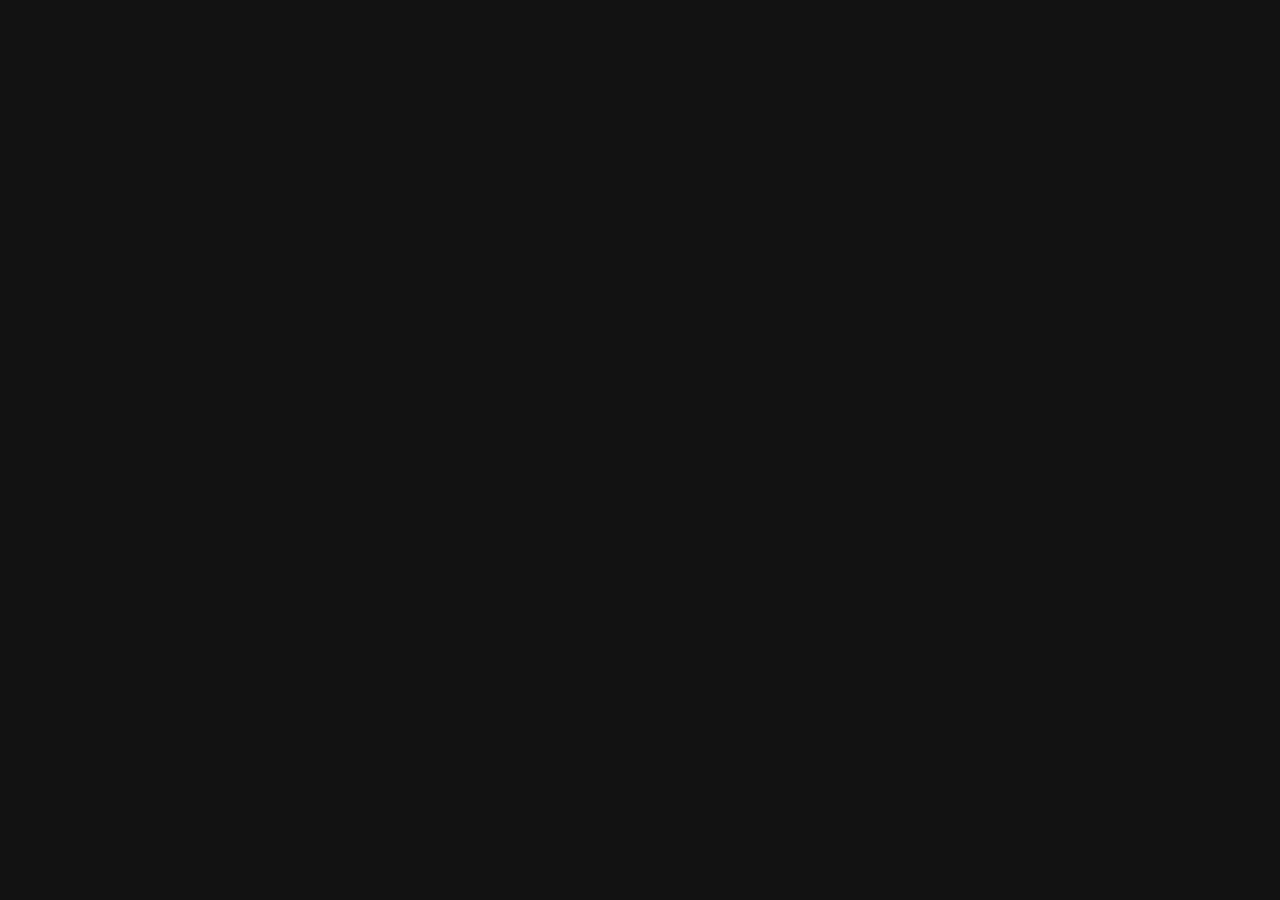
==== form-submit/index.html @ a74384ee "soucre file for form submition web app" ====
<!DOCTYPE html>
<html lang="en">
<head>
    <meta charset="UTF-8">
    <meta name="viewport" content="width=device-width, initial-scale=1.0">
    <link rel="icon" href="google-forms.png">
    <link rel="stylesheet" href="style.css">
    <title>Form Submition</title>
</head>
<body>
    
    <script src="app.js"></script>
</body>
</html>
---- form-submit/style.css ----
@font-face {
    font-family: myfont;
    src: url(SignikaNegative-Medium.ttf);
}
*{
margin:0;
padding:0;
box-sizing:border-box;
font-family: 'gilroy';
}
html,body {
height:100%;
width: 100%;
background-color: #121212;
}
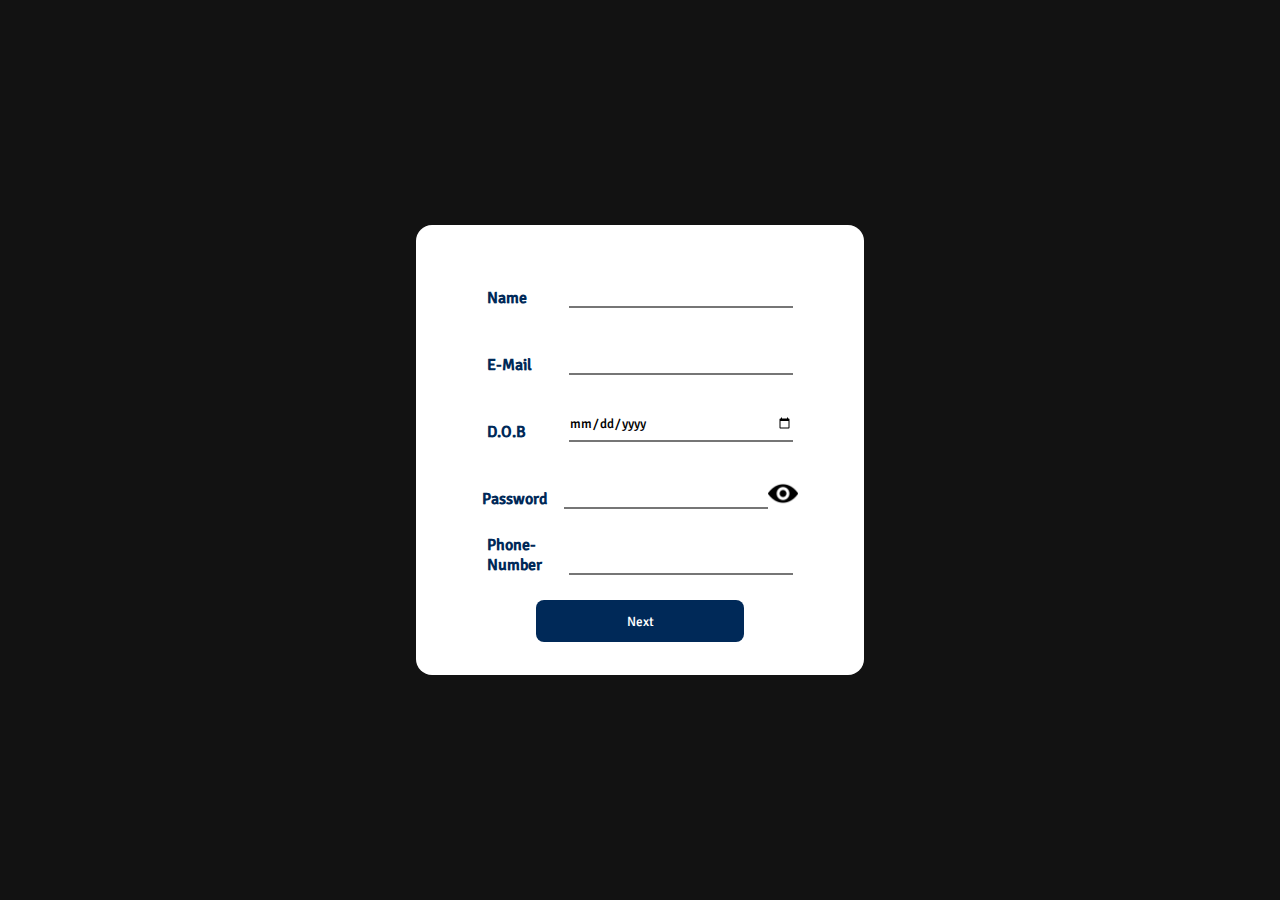
==== commit 0c063e0e: "made form HTML and CSS design" ====
--- a/form-submit/index.html
+++ b/form-submit/index.html
@@ -8,7 +8,45 @@
     <title>Form Submition</title>
 </head>
 <body>
-    
+    <div id="card1" class="card">
+        <div class="name box">
+            <h3 class="details">Name</h3>
+            <input type="text">
+        </div>
+        <div class="email box">
+            <h3 class="details">E-Mail</h3>
+            <input type="text">
+        </div>
+        <div class="age box">
+            <h3 class="details">D.O.B</h3>
+            <input type="date">
+        </div>
+        <div class="password box">
+            <h3 class="details">Password</h3>
+            <input type="password">
+            <img class="view" src="eye.png" alt="view">
+        </div>
+        <div class="phone box">
+            <h3 class="details">Phone-Number</h3>
+            <input type="text">
+        </div>
+        <button id="next" class="btn">Next</button>
+    </div>
+    <div id="card2" class="card hidden">
+        <button class="btn success">SUCCESS</button>
+        <button class="btn failed">FAILED</button>
+        <button class="btn invalid">INVALID</button>
+        <button class="btn">SUBMIT</button>
+    </div>
+    <div id="card3" class="card pop hidden">
+        <img class="yes" src="yes.png" alt="check">
+        <h2>THANK  YOU</h2>
+        <div class="para">
+            <p>your details have be successfully </p>
+            <p>submitted. Thanks!</p>
+        </div>
+        <button class="btn success">OK</button>
+    </div>
     <script src="app.js"></script>
 </body>
 </html>--- a/form-submit/style.css
+++ b/form-submit/style.css
@@ -6,10 +6,126 @@
 margin:0;
 padding:0;
 box-sizing:border-box;
-font-family: 'gilroy';
+font-family: 'myfont';
 }
 html,body {
 height:100%;
 width: 100%;
 background-color: #121212;
+color: #002958;
+display: flex;
+flex-direction: column;
+align-items: center;
+justify-content: center;
 }
+.card{
+    width: 35vw;
+    height: 50vh;
+    background-color: white;
+    border-radius: 1rem;
+    padding: 1rem;
+    display: flex;
+    flex-direction: column;
+    align-items: center;
+    justify-content: space-evenly;
+}
+.hidden{
+    display: none;
+}
+input{
+    height: 98%;
+    width: 55%;
+    outline: none;
+    border-top:none;
+    border-left: none;
+    border-right: none;
+    border-bottom: #121212 0.1rem black;
+    padding-top: 3.75%;
+}
+.password input{
+    width: 50%;
+}
+.box{
+    height: 12%;
+    width: 98%;
+    display: flex;
+    align-items: self-end;
+    justify-content: center;
+
+}
+.details{
+    font-size: 1rem;
+    font-weight: 600;
+    height: 98%;
+    width: 20%;
+    display: flex;
+    align-items: end;
+}
+.view{
+    height: 60%;
+    aspect-ratio: 1;
+    cursor: pointer;
+}
+.view:active{
+    scale: 0.7;
+}
+.btn{
+    width: 50%;
+    height: 10%;
+    display: flex;
+    align-items: center;
+    justify-content: center;
+    margin-top: 2%;
+    background-color: #002958;
+    color: white;
+    cursor: pointer;
+    outline: none;
+    border: none;
+    border-radius: 0.5rem;
+}
+.btn:hover{
+    background-color:white;
+    color:#002958;
+    border: 0.15rem solid #002958;
+}
+.success{
+    background-color: #7cb518;
+}
+.success:hover{
+    border: 0.15rem solid #7cb518;
+    background-color: white;
+    color: #7cb518;
+}
+.failed{
+    background-color: #d62828;
+}
+.failed:hover{
+    border: 0.15rem solid #d62828;
+    background-color: white;
+    color: #d62828;
+}
+.invalid{
+    background-color: #f3de2c;
+}
+.invalid:hover{
+    border: 0.15rem solid #f3de2c;
+    background-color: white;
+    color: #f3de2c;
+}
+.pop{
+    position: relative;
+    color: #121212;
+    justify-content: center;
+}
+.yes{
+    height: 30%;
+    aspect-ratio: 1;
+    position: absolute;
+    top: -15%;
+}
+
+.para{
+    margin-top:3%;
+    margin-bottom: 15%;
+    text-align: center;
+}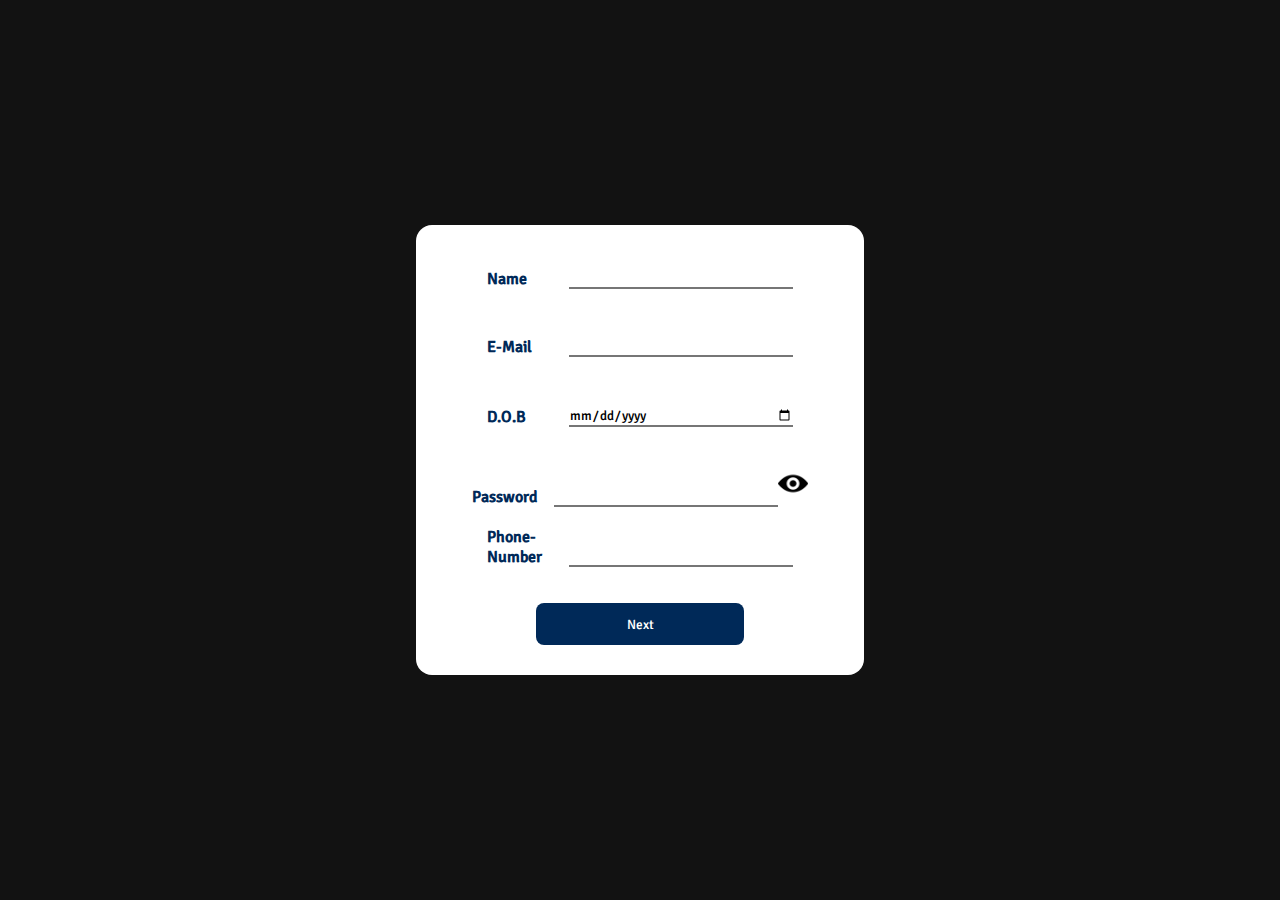
==== commit 3d9e8ac5: "form submission javascript logical complete, it can be made better but it will take some more time" ====
--- a/form-submit/index.html
+++ b/form-submit/index.html
@@ -9,26 +9,41 @@
 </head>
 <body>
     <div id="card1" class="card">
-        <div class="name box">
-            <h3 class="details">Name</h3>
-            <input type="text">
+        <div class="box">
+            <div class="box1">
+                <h3 class="details">Name</h3>
+                <input type="text" class="name">
+            </div>
+            <span class="visiblity">Name is required</span>
         </div>
-        <div class="email box">
-            <h3 class="details">E-Mail</h3>
-            <input type="text">
+        <div class="box">
+            <div class="box1">
+                <h3 class="details">E-Mail</h3>
+                <input type="text" class="email">
+            </div>
+            <span class="visiblity">Email is required</span>
         </div>
-        <div class="age box">
-            <h3 class="details">D.O.B</h3>
-            <input type="date">
+        <div class="box">
+            <div class="box1">
+                <h3 class="details">D.O.B</h3>
+                <input type="date" class="dob">
+            </div>
+            <span class="visiblity">D.O.B is required</span>
         </div>
-        <div class="password box">
-            <h3 class="details">Password</h3>
-            <input type="password">
-            <img class="view" src="eye.png" alt="view">
+        <div class="box">
+            <div class="box1">
+                <h3 class="details">Password</h3>
+                <input type="password" class="password">
+                <img class="view" src="eye.png" alt="view">
+            </div>
+            <span class="visiblity">Password is required</span>
         </div>
-        <div class="phone box">
-            <h3 class="details">Phone-Number</h3>
-            <input type="text">
+        <div class="box">
+            <div class="box1">
+                <h3 class="details">Phone-Number</h3>
+                <input type="text" class="phone">
+            </div>
+            <span class="visiblity">Phone Number is required</span>
         </div>
         <button id="next" class="btn">Next</button>
     </div>
@@ -36,7 +51,9 @@
         <button class="btn success">SUCCESS</button>
         <button class="btn failed">FAILED</button>
         <button class="btn invalid">INVALID</button>
-        <button class="btn">SUBMIT</button>
+        <button id="submit" class="btn">SUBMIT</button>
+        <div class="snack">    
+        </div>
     </div>
     <div id="card3" class="card pop hidden">
         <img class="yes" src="yes.png" alt="check">
--- a/form-submit/style.css
+++ b/form-submit/style.css
@@ -46,12 +46,19 @@
     width: 50%;
 }
 .box{
-    height: 12%;
+    height: 13%;
     width: 98%;
     display: flex;
-    align-items: self-end;
-    justify-content: center;
-
+    flex-direction: column;
+    align-items: center;
+    justify-content: space-around;
+}
+.box1{
+    width: 100%;
+    height: 90%;
+    display: flex;
+    align-items: center;
+    justify-content: center;
 }
 .details{
     font-size: 1rem;
@@ -68,6 +75,20 @@
 }
 .view:active{
     scale: 0.7;
+}
+.box span{
+    font-size: 0.6rem;
+    font-weight: 300;
+    text-align: center;
+    height: 98%;
+    width: 100%;
+    display: flex;
+    align-items: center;
+    justify-content: center;
+    color: #d62828;
+}
+.visiblity{
+    visibility: hidden;
 }
 .btn{
     width: 50%;
@@ -88,6 +109,17 @@
     color:#002958;
     border: 0.15rem solid #002958;
 }
+.snack{
+    width: 25vw;
+    height: auto;
+    position: absolute;
+    bottom: 3rem;
+    right: 2rem;
+    display: flex;
+    flex-direction: column;
+    align-items: center;
+    justify-content: space-evenly;
+}
 .success{
     background-color: #7cb518;
 }
@@ -95,6 +127,55 @@
     border: 0.15rem solid #7cb518;
     background-color: white;
     color: #7cb518;
+}
+.slide{
+    width: 90%;
+    height: 3rem;
+    background-color: whitesmoke;
+    display: flex;
+    align-items: center;
+    justify-content: center;
+    margin: 3%;
+}
+.slide span{
+    height: 50%;
+    aspect-ratio: 1;
+    display: flex;
+    align-items: center;
+    justify-content: center;
+}
+.slide span img{
+    height: 100%;
+    width: 100%;
+}
+.slide p{
+    font-size:0.6rem;
+    font-weight: 500;
+    height: 50%;
+    display: flex;
+    align-items: center;
+    justify-content: center;
+    margin-left: 3%;
+}
+.popsuccess{
+    color: #7cb518;
+}
+.popfailed{
+    color: #d62828;
+}
+.popinvalied{
+    color: #f3de2c;
+}
+.popsuccess::after{
+    width: 100%;
+    height: 1rem;
+    background-color: #7cb518;
+    animation: anime 5s linear forwards;
+}
+@keyframes anime{
+    100%{
+        width: 0;
+    }
 }
 .failed{
     background-color: #d62828;
@@ -116,16 +197,31 @@
     position: relative;
     color: #121212;
     justify-content: center;
+    visibility: hidden;
+}
+.up{
+    visibility: visible;
+    animation-name: popup;
+    animation-duration: 0.2s;
+    animation-delay: 0s;
+    animation-timing-function: ease-in;
+}
+@keyframes popup{
+    from{
+        scale: 0;
+    }
+    to{
+        scale: 1;
+    }
 }
 .yes{
     height: 30%;
     aspect-ratio: 1;
     position: absolute;
     top: -15%;
-}
-
+} 
 .para{
     margin-top:3%;
     margin-bottom: 15%;
     text-align: center;
-}+}
